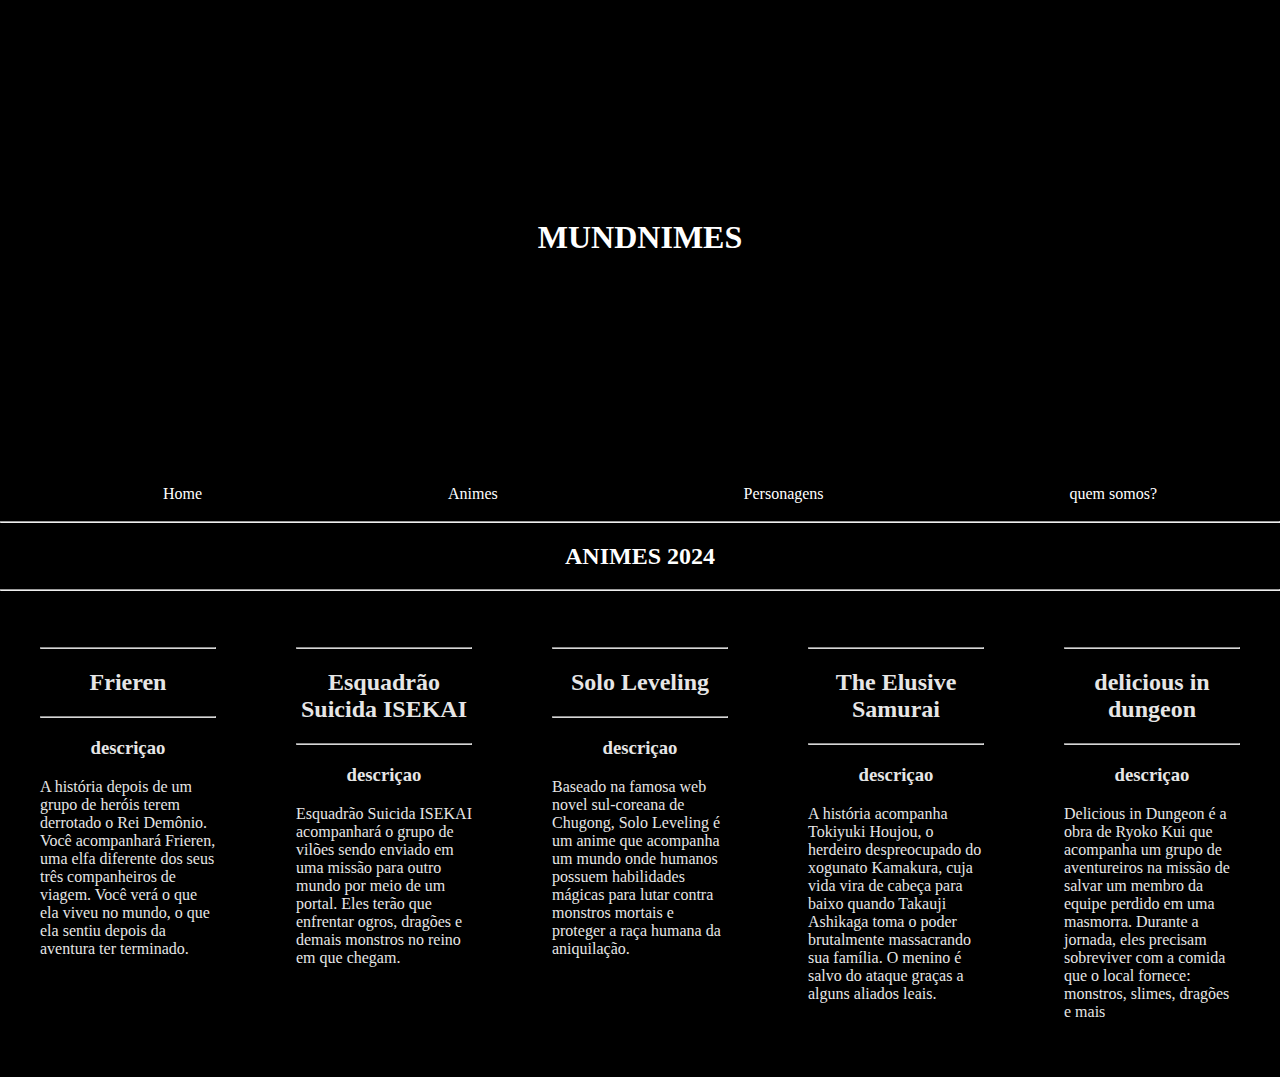
==== Animes.html @ 79600f7b "comite inicial" ====
<!DOCTYPE html>
<html lang="en">
<head>
    <meta charset="UTF-8">
    <meta name="viewport" content="width=device-width, initial-scale=1.0">
    <title>Animes</title>
    <link rel="stylesheet" href="estilo.css">
</head>
<body>
    <div>
        <div id="titulo">   
        <h1 id="txttitu">MundNimes</h1>
        </div>
        <ul id="itensmenu">
            
            <li id="itens"><a href="index.html">Home</a></li>
            <li id="itens"><a href="Animes.html">Animes</a></li>
            <li id="itens"><a href="Personagens.html">Personagens</a></li>
            <li id="itens"><a href="quemsomos.html">quem somos?</a></li>
        </ul>
        </div>

        <div>
            <hr>
            <h2 style="color: white; text-align: center; text-transform: uppercase;">animes 2024</h2>
            <hr>
        </div>
        <div id="animes">
        <div class="animebox" id="Frieren">
            <div id="conteudoanime">
            <hr>
            <h2 id="tituloanime">Frieren</h2>
            <hr>
            <h3 style="text-align: center;">descriçao</h3>
            <p id="descriçao">A história depois de um grupo de heróis terem derrotado o Rei Demônio. Você acompanhará Frieren, uma elfa diferente dos seus três companheiros de viagem. Você verá o que ela viveu no mundo, o que ela sentiu depois da aventura ter terminado.</p>
       </div> 
    </div>
    <div class="animebox" id="EsquadrãoSuicidaISEKAI">
        <div id="conteudoanime">
        <hr>
        <h2 id="tituloanime">Esquadrão Suicida ISEKAI</h2>
        <hr>
        <h3 style="text-align: center;">descriçao</h3>
        <p id="descriçao">Esquadrão Suicida ISEKAI acompanhará o grupo de vilões sendo enviado em uma missão para outro mundo por meio de um portal. Eles terão que enfrentar ogros, dragões e demais monstros no reino em que chegam.</p>
   </div> 
</div>
<div class="animebox" id="SoloLeveling">
    <div id="conteudoanime">
    <hr>
    <h2 id="tituloanime">Solo Leveling</h2>
    <hr>
    <h3 style="text-align: center;">descriçao</h3>
    <p id="descriçao">Baseado na famosa web novel sul-coreana de Chugong, Solo Leveling é um anime que acompanha um mundo onde humanos possuem habilidades mágicas para lutar contra monstros mortais e proteger a raça humana da aniquilação.</p>
</div> 
</div>
<div class="animebox" id="TheElusiveSamurai">
    <div id="conteudoanime">
    <hr>
    <h2 id="tituloanime">The Elusive Samurai</h2>
    <hr>
    <h3 style="text-align: center;">descriçao</h3>
    <p id="descriçao">A história acompanha Tokiyuki Houjou, o herdeiro despreocupado do xogunato Kamakura, cuja vida vira de cabeça para baixo quando Takauji Ashikaga toma o poder brutalmente massacrando sua família. O menino é salvo do ataque graças a alguns aliados leais.</p>
</div> 
</div>
<div class="animebox" id="deliciousindungeon">
    <div id="conteudoanime">
    <hr>
    <h2 id="tituloanime">delicious in dungeon</h2>
    <hr>
    <h3 style="text-align: center;">descriçao</h3>
    <p id="descriçao">Delicious in Dungeon é a obra de Ryoko Kui que acompanha um grupo de aventureiros na missão de salvar um membro da equipe perdido em uma masmorra. Durante a jornada, eles precisam sobreviver com a comida que o local fornece: monstros, slimes, dragões e mais</p>
</div> 
</div>

        </div>
</body>
</html>
---- estilo.css ----
body{
    margin: 0px;
    background-color: black;
}
#areaconteudo{
    padding-left: 50px;
    padding-right: 50px;
    color: white;
}
#txttitu{
    background: black;
    display:inline-flex;
    padding: 10px;
    margin: 1%;
    transition: background 1s ease-in-out;
}

#titulo{
    
    padding: 1px;
    color:white;
    text-align: center;
    text-transform: uppercase;
    background-image: url("https://www.animeunited.com.br/oomtumtu/2020/04/weeklyshonenjump-capa-e1586360162740-1024x579.jpg");
    background-position: center;
    background-size:cover;
    margin: 0 ;
    transition: padding 1s ease-in-out ;
}
#titulo:hover #txttitu{
    background: rgba(0, 0, 0, 0.322);
}
#titulo:hover {
    padding: 200px;

}


#itensmenu{
    display: flex; 
    list-style-type:none;
    justify-content:space-around;
    margin: 0;
    color: white;
    background: black;
    
}
#itens{
    padding: 10px;
}
#itens:hover{
    border-top: solid 1px white;
}
#tdi{
    position: relative;
    width: 300px;
    height:200px;
    overflow: hidden;
}

.imagem{
    position: absolute;
    top: 0;
    left: 0;
    width: 100%;
    height: 100%;
    opacity: 0;
    transition: opacity 1s ease-in-out;
}

.ativa{
    opacity: 1;
}

#txtanime{
    color: white;  
}

#txtanime #tdi{
    margin: 0 auto;
}
#txtanime h2{
    text-align: center;
}

/* Dispostivos Largos (laptops/desktops, 992px para cima) 
@media only screen and (min-width: 992px) {
    #tdi{
        position: relative;
        width: 680px;
        height:500px;
        overflow: hidden;
    }
}
*/
a{
    text-decoration: none;
    text-transform: none;
    color: white;
}
#tituloanime{
    text-align: center;
}

#animes{
    display: flex;
}
#conteudoanime{
    background: black;
    opacity: 90%;
    padding: 20px;
}


#Frieren{
    box-sizing: border-box;
    min-width:0;
    flex: 1;
    color: white;
    display: inline-flex; 
    background: black;
    padding: 20px;
    background-image: url(https://www.crunchyroll.com/imgsrv/display/thumbnail/480x720/catalog/crunchyroll/f446d7a2a155c6120742978fb528fb82.jpe);
    background-position: center;
    background-size: cover;
   
}

#EsquadrãoSuicidaISEKAI{
    box-sizing: border-box;
    min-width:0;
    flex: 1;
    color: white;
    display: inline-flex; 
    background: black;
    padding: 20px;
    background-image: url("https://a.storyblok.com/f/178900/750x1064/4bc5b2ee54/arlequina-esquadrao-suicida-isekai.png");
    background-position: center;
    background-size:cover;
  
}

#SoloLeveling {
    box-sizing: border-box;
    min-width:0;
    flex: 1;
    color: white;
    display: inline-flex; 
    background: black;
    padding: 20px;
    background-image: url("https://uploads.jovemnerd.com.br/wp-content/uploads/2023/09/f5pzp_3xsaav9in__m300201-760x1074.jpg");
    background-position: center;
    background-size:cover;
  

}

#TheElusiveSamurai{
    box-sizing: border-box;
    min-width:0;
    flex: 1;
    color: white;
    display:inline-flex;
    background: black;
    padding: 20px;
    background-image: url("https://a.storyblok.com/f/178900/1200x1712/1a1935c865/the-elusive-samurai-first-main-visual.jpg/m/filters:quality(95)format(webp)");
    background-position: center;
    background-size:cover;
    
}
#deliciousindungeon{
    box-sizing: border-box;
    min-width:0;
    flex: 1;
    color: white;
    display:inline-flex;
    background: black;
    padding: 20px;
    background-image: url("https://m.media-amazon.com/images/M/MV5BOTFlOTIwYjQtNTJhNS00YmRmLWE5NTgtZjc4NjNjNzZhNzI3XkEyXkFqcGdeQXVyMTEzMTI1Mjk3._V1_FMjpg_UX1000_.jpg");
    background-position: center;
    background-size:cover;
    
}

#tituquemsomos{
    text-align: center;
    color: white;
}

.personagemimg{
   margin: 0;
    color: white;
    display: flex; 
    background: black;
    background-position: center;
    background-size: cover;
    width: 200px; /* Defina a largura desejada */
    height: 300px; /* Defina a altura desejada */
}


#Naruto{
    
    background-image: url(https://www.freepnglogos.com/uploads/naruto-png/anim-genes-akatsuki-karasu-renders-naruto-8.png);
    
}
#Goku{

    background-image: url("https://images-wixmp-ed30a86b8c4ca887773594c2.wixmp.com/f/333eb203-1269-4a75-923b-bc8266d2a767/d6btlt6-a951a419-5216-40c2-9a56-c7c0bec2513e.png?token=eyJ0eXAiOiJKV1QiLCJhbGciOiJIUzI1NiJ9.[base64].16rSo7r-HBNO6dxE3IQ_YSvfUG42r8ssviNCgJUwmMg");

}
#Luffy{
    
    background-image: url("https://ongpng.com/wp-content/uploads/2023/07/luffy-jumping-1.png");
   
}
#Ichigo{
   
    background-image: url("https://www.pngall.com/wp-content/uploads/13/Ichigo-Kurosaki-Bleach-Transparent.png");

}
#Gon{

    background-image: url("https://i.pinimg.com/originals/09/ed/33/09ed33fcd34919d71ce985bb2cdd18b3.png");
    
}
#Yagami{
    
    background-image: url("https://www.pikpng.com/pngl/b/240-2400279_photo-v2-light-yagami-death-note-cosplay-clipart.png");
    
}
#Seiya{
    
    background-image: url("https://i.pinimg.com/originals/16/0c/ff/160cff418f023094911f9dc42d757065.png");
    
}
#SailorMoon{
    background-image: url("https://www.pinsonfire.com/cdn/shop/products/FiGPiN_925_Sailor_Moon_Salute_Glitter_Variant_SAILOR_MOON_COMBO_1_1024x1024.png?v=1663045836");
}
#yugioh{
    background-image: url("https://i.pinimg.com/originals/1c/c9/c5/1cc9c5d05eb7724ce7d4fb612b17c722.png");
}
#yuyuhakusho{

    background-image: url("https://reversodocombo.files.wordpress.com/2016/04/yusuke_urameshi.png?w=226&h=332");
}
#sakura{
    background-image: url("https://uploads.jovemnerd.com.br/wp-content/uploads/2017/09/ts-chara_item-1-l.png");
}
#pokemon{
    background-image: url("https://freepngimg.com/thumb/pokemon/109859-ketchum-ash-free-download-png-hd.png");
}

#nomeperso{
    color: white;
    text-align: center;
}
#stars{
    color: gold;
    text-align: center;
}

/*area quem somos kkkk */
#areaestudantes table{
    display: flex;
    justify-content: space-evenly;
}
#josue{
    border-radius: 60%;
    height: 300px;
    width: 300px;
}
#bezalel{
    border-radius: 60%;
    height: 300px;
    width: 300px;
}
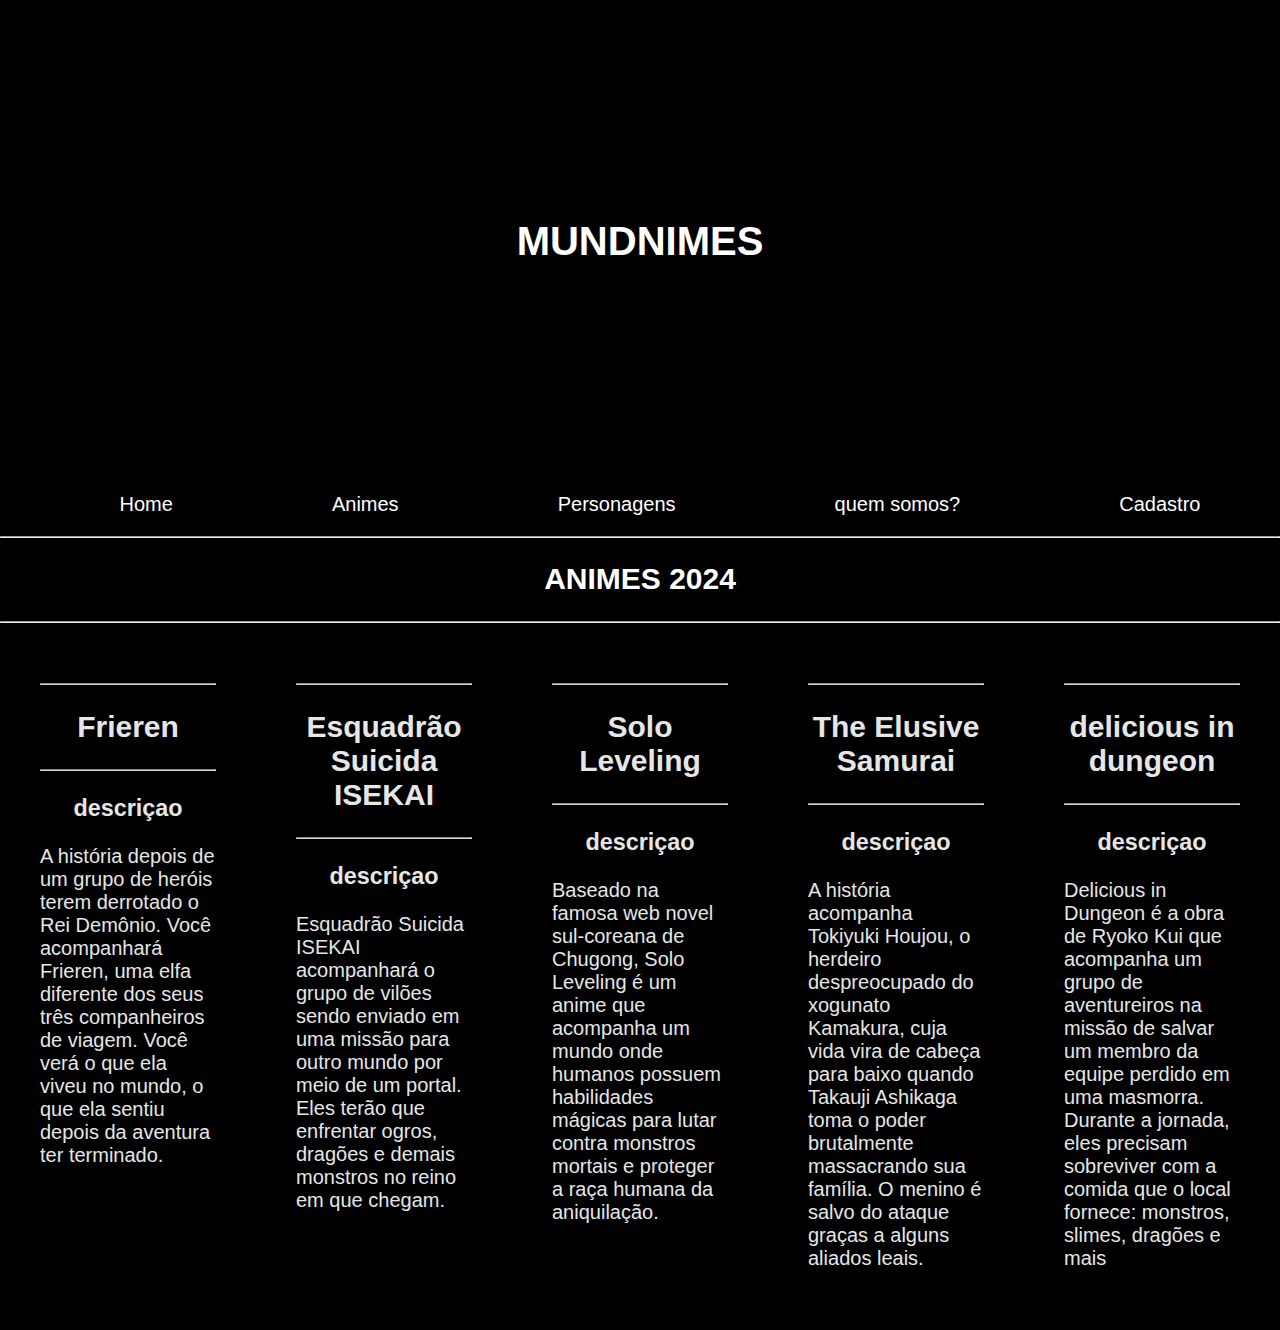
==== commit 204f1995: "semifinalizaçao" ====
--- a/Animes.html
+++ b/Animes.html
@@ -13,11 +13,12 @@
         </div>
         <ul id="itensmenu">
             
-            <li id="itens"><a href="index.html">Home</a></li>
-            <li id="itens"><a href="Animes.html">Animes</a></li>
-            <li id="itens"><a href="Personagens.html">Personagens</a></li>
-            <li id="itens"><a href="quemsomos.html">quem somos?</a></li>
-        </ul>
+                    <li id="itens"><a href="index.html">Home</a></li>
+                    <li id="itens"><a href="Animes.html">Animes</a></li>
+                    <li id="itens"><a href="Personagens.html">Personagens</a></li>
+                    <li id="itens"><a href="quemsomos.html">quem somos?</a></li>
+                    <li id="itens"><a href="formulario_estudante.html">Cadastro</a></li>
+                    </ul>
         </div>
 
         <div>
--- a/estilo.css
+++ b/estilo.css
@@ -1,10 +1,13 @@
 body{
     margin: 0px;
     background-color: black;
+    font-family: Arial, Helvetica, sans-serif;
+    font-size: 20px;
+    color: white;
 }
 #areaconteudo{
-    padding-left: 50px;
-    padding-right: 50px;
+    padding-left: 90px;
+    padding-right: 90px;
     color: white;
 }
 #txttitu{
@@ -53,8 +56,8 @@
 }
 #tdi{
     position: relative;
-    width: 300px;
-    height:200px;
+    width: 370px;
+    height:270px;
     overflow: hidden;
 }
 
@@ -187,79 +190,6 @@
     color: white;
 }
 
-.personagemimg{
-   margin: 0;
-    color: white;
-    display: flex; 
-    background: black;
-    background-position: center;
-    background-size: cover;
-    width: 200px; /* Defina a largura desejada */
-    height: 300px; /* Defina a altura desejada */
-}
-
-
-#Naruto{
-    
-    background-image: url(https://www.freepnglogos.com/uploads/naruto-png/anim-genes-akatsuki-karasu-renders-naruto-8.png);
-    
-}
-#Goku{
-
-    background-image: url("https://images-wixmp-ed30a86b8c4ca887773594c2.wixmp.com/f/333eb203-1269-4a75-923b-bc8266d2a767/d6btlt6-a951a419-5216-40c2-9a56-c7c0bec2513e.png?token=eyJ0eXAiOiJKV1QiLCJhbGciOiJIUzI1NiJ9.[base64].16rSo7r-HBNO6dxE3IQ_YSvfUG42r8ssviNCgJUwmMg");
-
-}
-#Luffy{
-    
-    background-image: url("https://ongpng.com/wp-content/uploads/2023/07/luffy-jumping-1.png");
-   
-}
-#Ichigo{
-   
-    background-image: url("https://www.pngall.com/wp-content/uploads/13/Ichigo-Kurosaki-Bleach-Transparent.png");
-
-}
-#Gon{
-
-    background-image: url("https://i.pinimg.com/originals/09/ed/33/09ed33fcd34919d71ce985bb2cdd18b3.png");
-    
-}
-#Yagami{
-    
-    background-image: url("https://www.pikpng.com/pngl/b/240-2400279_photo-v2-light-yagami-death-note-cosplay-clipart.png");
-    
-}
-#Seiya{
-    
-    background-image: url("https://i.pinimg.com/originals/16/0c/ff/160cff418f023094911f9dc42d757065.png");
-    
-}
-#SailorMoon{
-    background-image: url("https://www.pinsonfire.com/cdn/shop/products/FiGPiN_925_Sailor_Moon_Salute_Glitter_Variant_SAILOR_MOON_COMBO_1_1024x1024.png?v=1663045836");
-}
-#yugioh{
-    background-image: url("https://i.pinimg.com/originals/1c/c9/c5/1cc9c5d05eb7724ce7d4fb612b17c722.png");
-}
-#yuyuhakusho{
-
-    background-image: url("https://reversodocombo.files.wordpress.com/2016/04/yusuke_urameshi.png?w=226&h=332");
-}
-#sakura{
-    background-image: url("https://uploads.jovemnerd.com.br/wp-content/uploads/2017/09/ts-chara_item-1-l.png");
-}
-#pokemon{
-    background-image: url("https://freepngimg.com/thumb/pokemon/109859-ketchum-ash-free-download-png-hd.png");
-}
-
-#nomeperso{
-    color: white;
-    text-align: center;
-}
-#stars{
-    color: gold;
-    text-align: center;
-}
-
 /*area quem somos kkkk */
 #areaestudantes table{
     display: flex;
@@ -274,4 +204,22 @@
     border-radius: 60%;
     height: 300px;
     width: 300px;
+}
+
+
+/*rodape*/
+#rodape{
+    text-align: center;
+    border: solid 1px white;
+    padding: 10px;
+    
+    
+}
+
+#btnreturn{
+    background: transparent;
+}
+#btnreturn:hover{
+    background: white;
+    color: black;
 }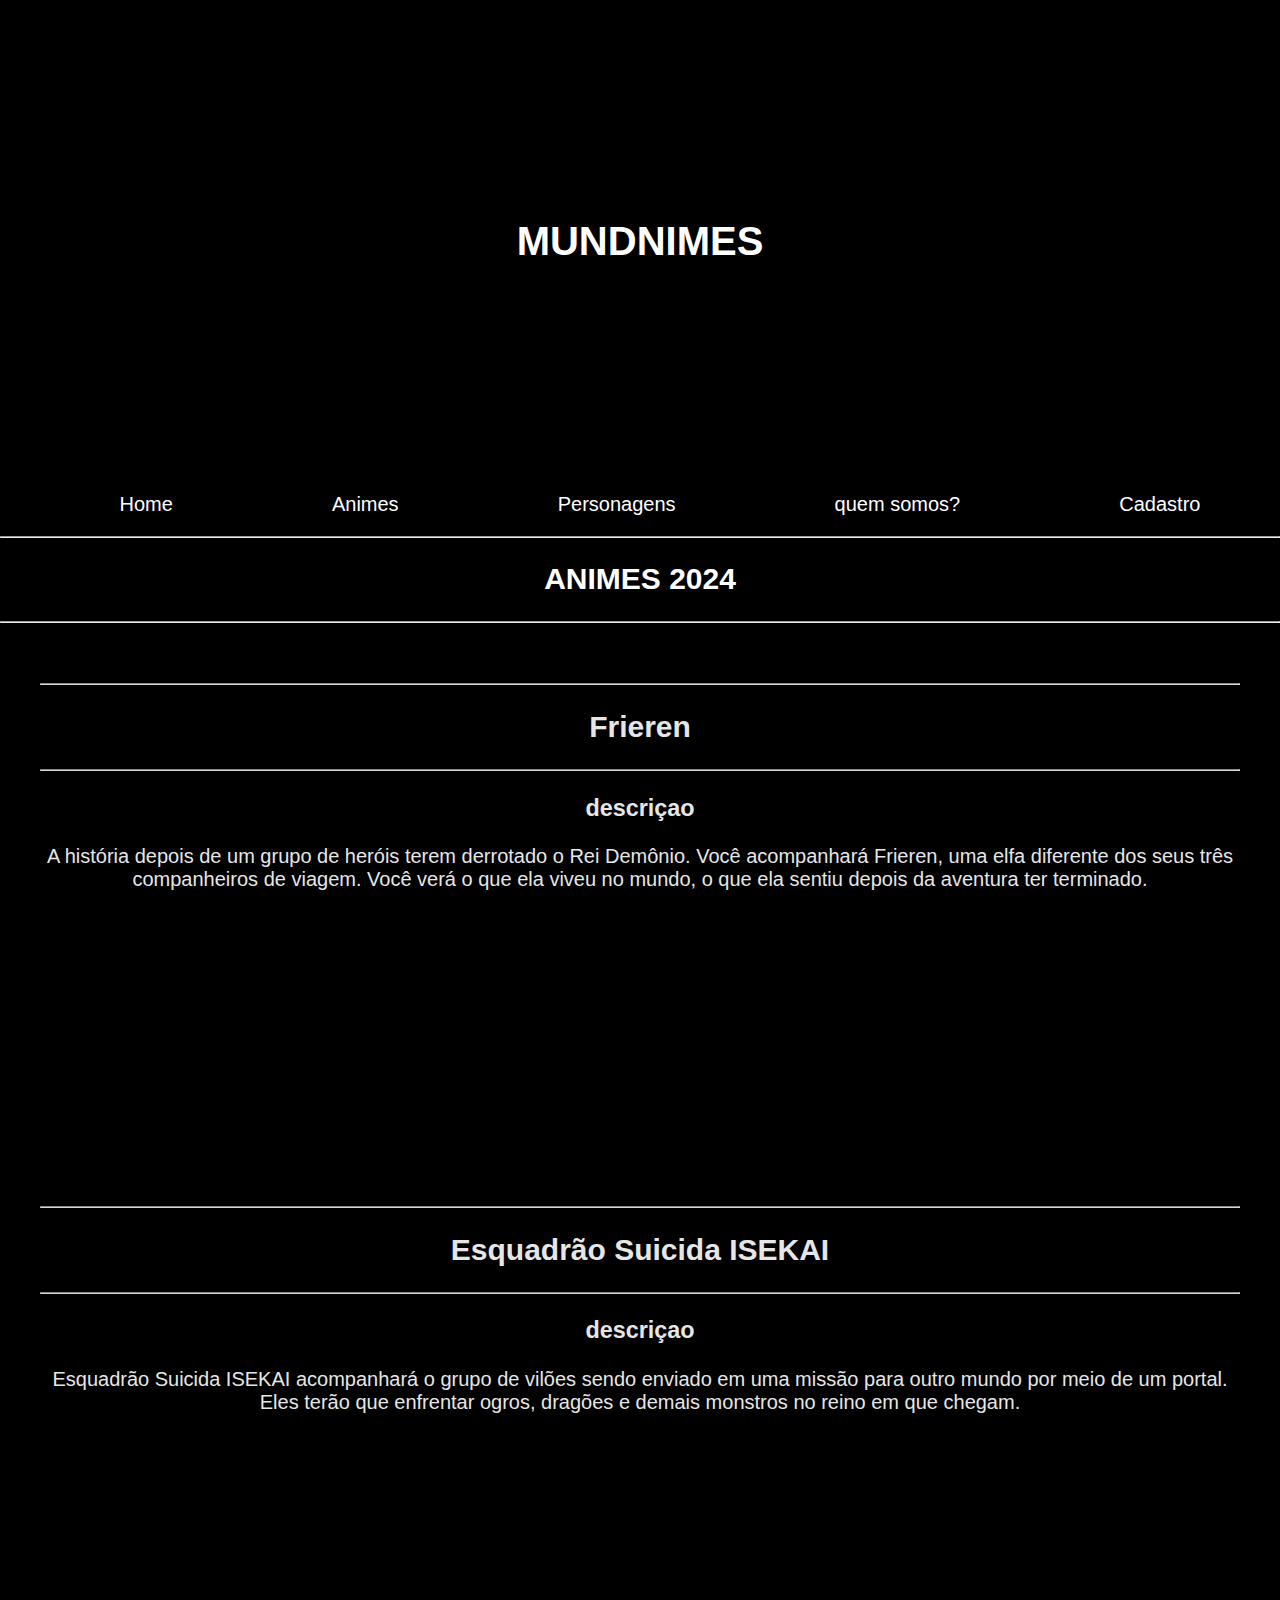
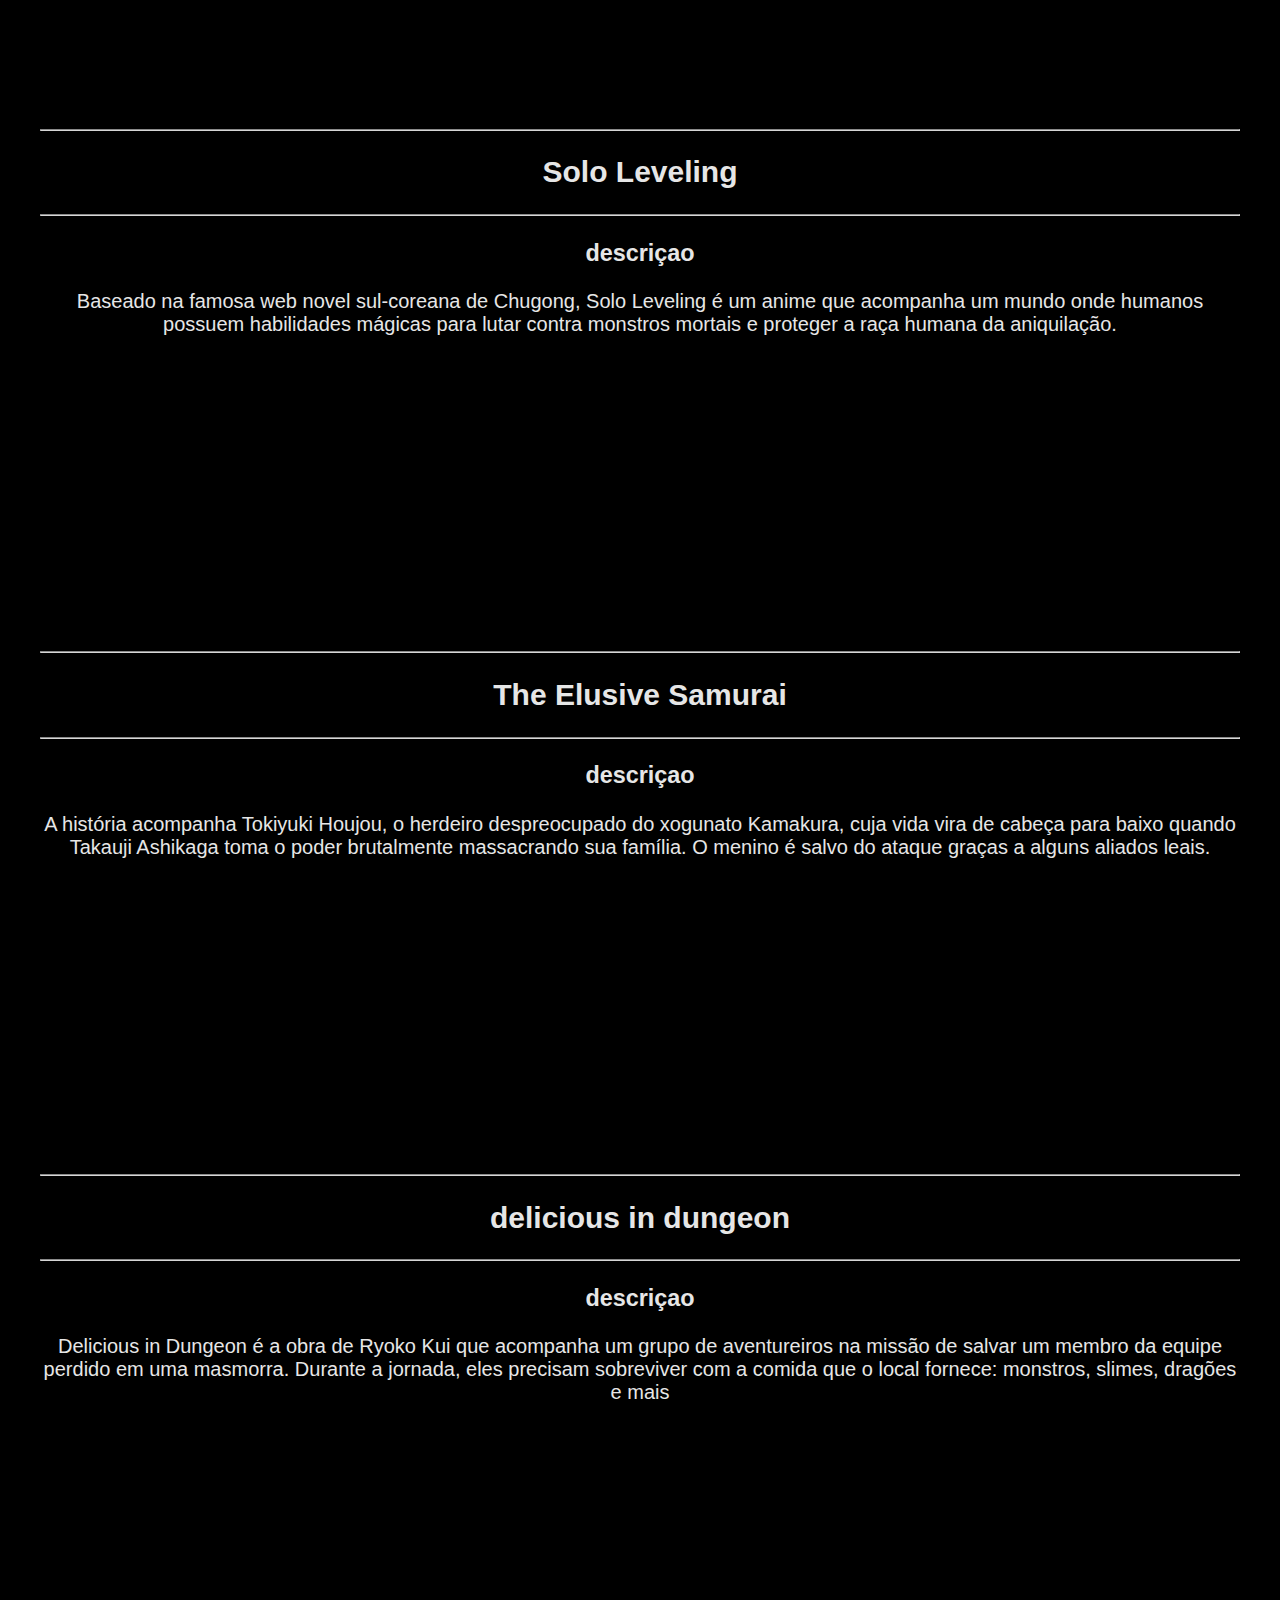
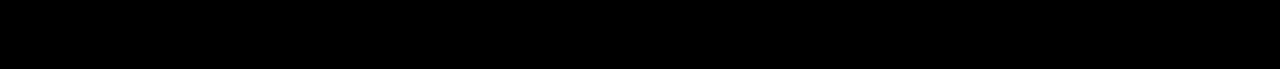
==== commit 1cc813c6: "atualizaçao animes" ====
--- a/Animes.html
+++ b/Animes.html
@@ -27,15 +27,18 @@
             <hr>
         </div>
         <div id="animes">
+
         <div class="animebox" id="Frieren">
             <div id="conteudoanime">
             <hr>
             <h2 id="tituloanime">Frieren</h2>
             <hr>
             <h3 style="text-align: center;">descriçao</h3>
-            <p id="descriçao">A história depois de um grupo de heróis terem derrotado o Rei Demônio. Você acompanhará Frieren, uma elfa diferente dos seus três companheiros de viagem. Você verá o que ela viveu no mundo, o que ela sentiu depois da aventura ter terminado.</p>
-       </div> 
+            <p id="descriçao">A história depois de um grupo de heróis terem derrotado o Rei Demônio. Você acompanhará Frieren, uma elfa diferente dos seus três companheiros de viagem. Você verá o que ela viveu no mundo, o que ela sentiu depois da aventura ter terminado.</p> 
+            <iframe id="video" width="300" height="200" src="https://www.youtube.com/embed/eXjbk-4ljgc" frameborder="0" allowfullscreen ></iframe>
+        </div> 
     </div>
+
     <div class="animebox" id="EsquadrãoSuicidaISEKAI">
         <div id="conteudoanime">
         <hr>
@@ -43,8 +46,10 @@
         <hr>
         <h3 style="text-align: center;">descriçao</h3>
         <p id="descriçao">Esquadrão Suicida ISEKAI acompanhará o grupo de vilões sendo enviado em uma missão para outro mundo por meio de um portal. Eles terão que enfrentar ogros, dragões e demais monstros no reino em que chegam.</p>
-   </div> 
+        <iframe id="video" width="300" height="200" src="https://www.youtube.com/embed/qLz7F7VlBfY" frameborder="0" allowfullscreen ></iframe>
+    </div> 
 </div>
+
 <div class="animebox" id="SoloLeveling">
     <div id="conteudoanime">
     <hr>
@@ -52,8 +57,10 @@
     <hr>
     <h3 style="text-align: center;">descriçao</h3>
     <p id="descriçao">Baseado na famosa web novel sul-coreana de Chugong, Solo Leveling é um anime que acompanha um mundo onde humanos possuem habilidades mágicas para lutar contra monstros mortais e proteger a raça humana da aniquilação.</p>
+    <iframe id="video" width="300" height="200" src="https://www.youtube.com/embed/eXjbk-4ljgc" frameborder="0" allowfullscreen ></iframe>
 </div> 
 </div>
+
 <div class="animebox" id="TheElusiveSamurai">
     <div id="conteudoanime">
     <hr>
@@ -61,8 +68,10 @@
     <hr>
     <h3 style="text-align: center;">descriçao</h3>
     <p id="descriçao">A história acompanha Tokiyuki Houjou, o herdeiro despreocupado do xogunato Kamakura, cuja vida vira de cabeça para baixo quando Takauji Ashikaga toma o poder brutalmente massacrando sua família. O menino é salvo do ataque graças a alguns aliados leais.</p>
+    <iframe id="video" width="300" height="200" src="https://www.youtube.com/embed/eXjbk-4ljgc" frameborder="0" allowfullscreen ></iframe>
 </div> 
 </div>
+
 <div class="animebox" id="deliciousindungeon">
     <div id="conteudoanime">
     <hr>
@@ -70,6 +79,8 @@
     <hr>
     <h3 style="text-align: center;">descriçao</h3>
     <p id="descriçao">Delicious in Dungeon é a obra de Ryoko Kui que acompanha um grupo de aventureiros na missão de salvar um membro da equipe perdido em uma masmorra. Durante a jornada, eles precisam sobreviver com a comida que o local fornece: monstros, slimes, dragões e mais</p>
+    <iframe id="video" width="300" height="200" src="https://www.youtube.com/embed/eXjbk-4ljgc" frameborder="0" allowfullscreen ></iframe>
+
 </div> 
 </div>
 
--- a/estilo.css
+++ b/estilo.css
@@ -106,14 +106,20 @@
 }
 
 #animes{
-    display: flex;
+    display: block;
+    flex-wrap: wrap;
 }
 #conteudoanime{
     background: black;
     opacity: 90%;
     padding: 20px;
-}
-
+    display: inline-block;
+    justify-content: center;
+}
+
+.animebox{
+    text-align: center;
+}
 
 #Frieren{
     box-sizing: border-box;
@@ -184,7 +190,6 @@
     background-size:cover;
     
 }
-
 #tituquemsomos{
     text-align: center;
     color: white;
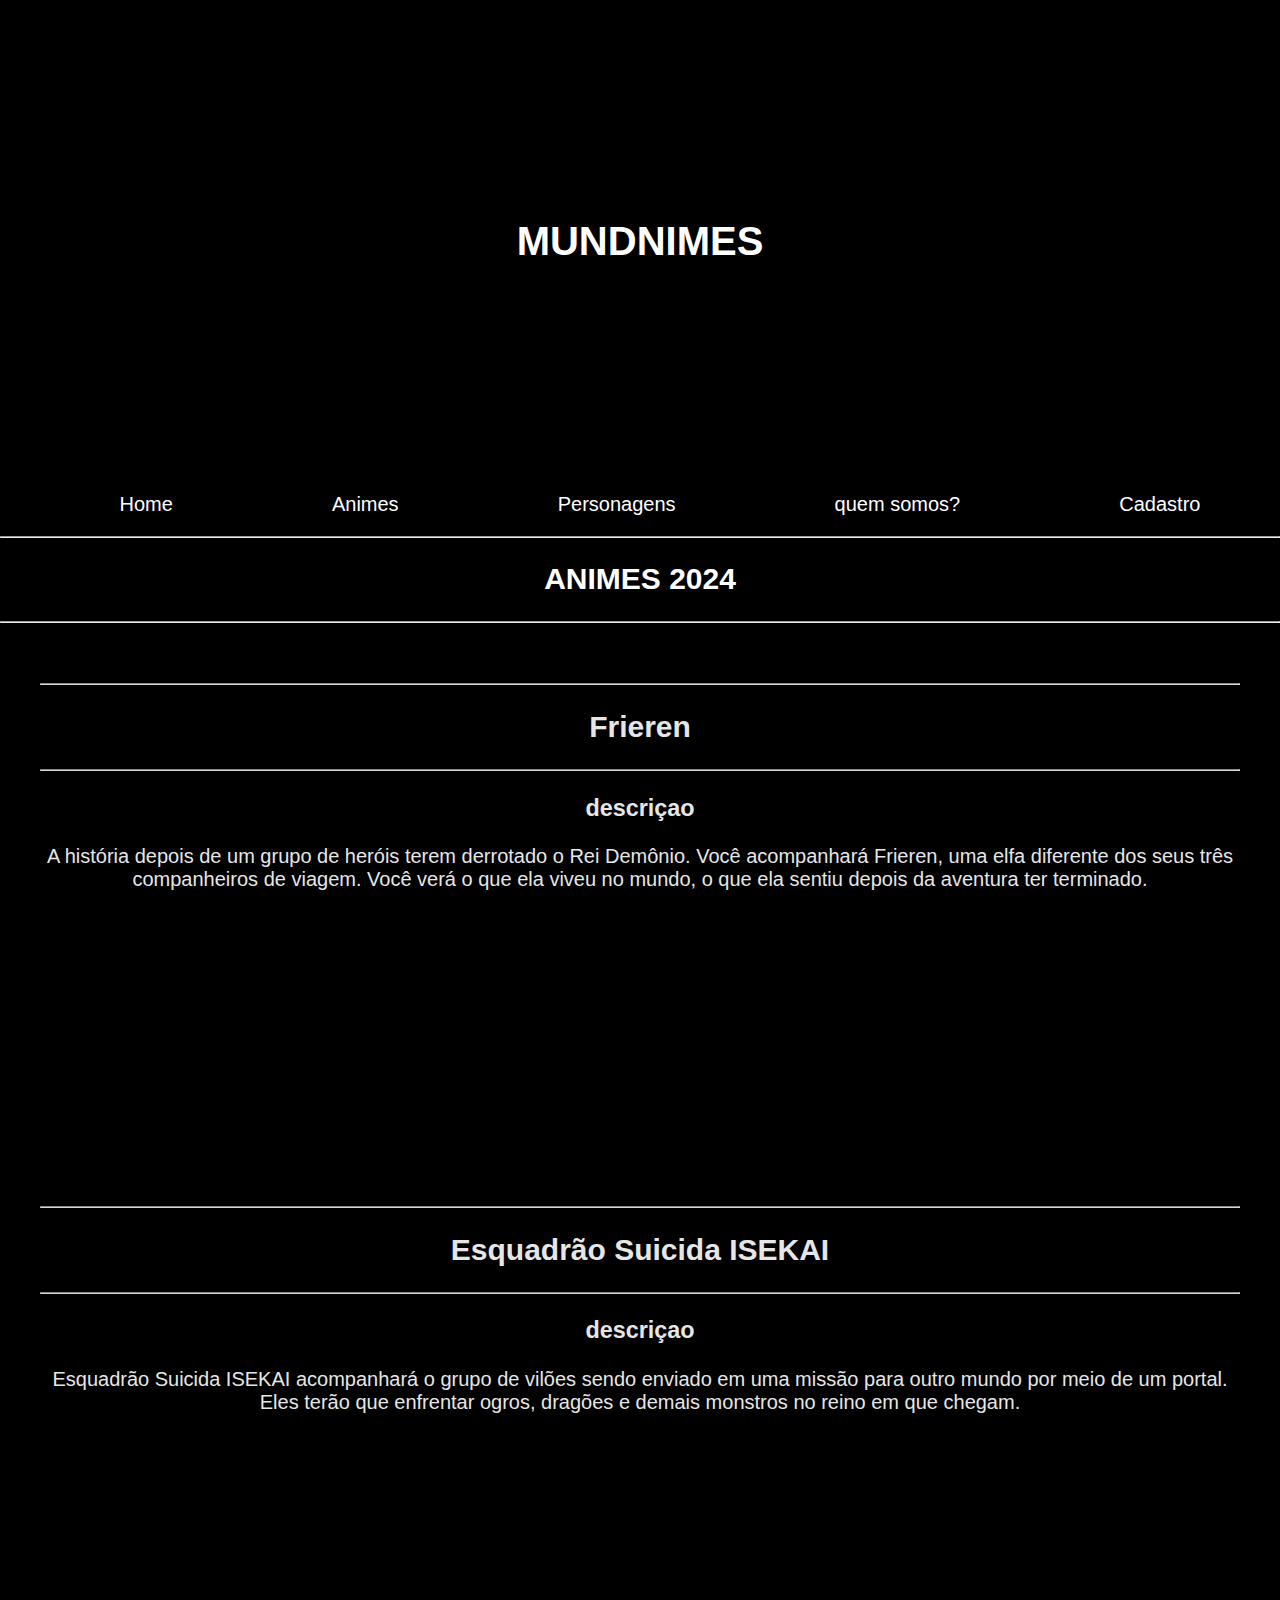
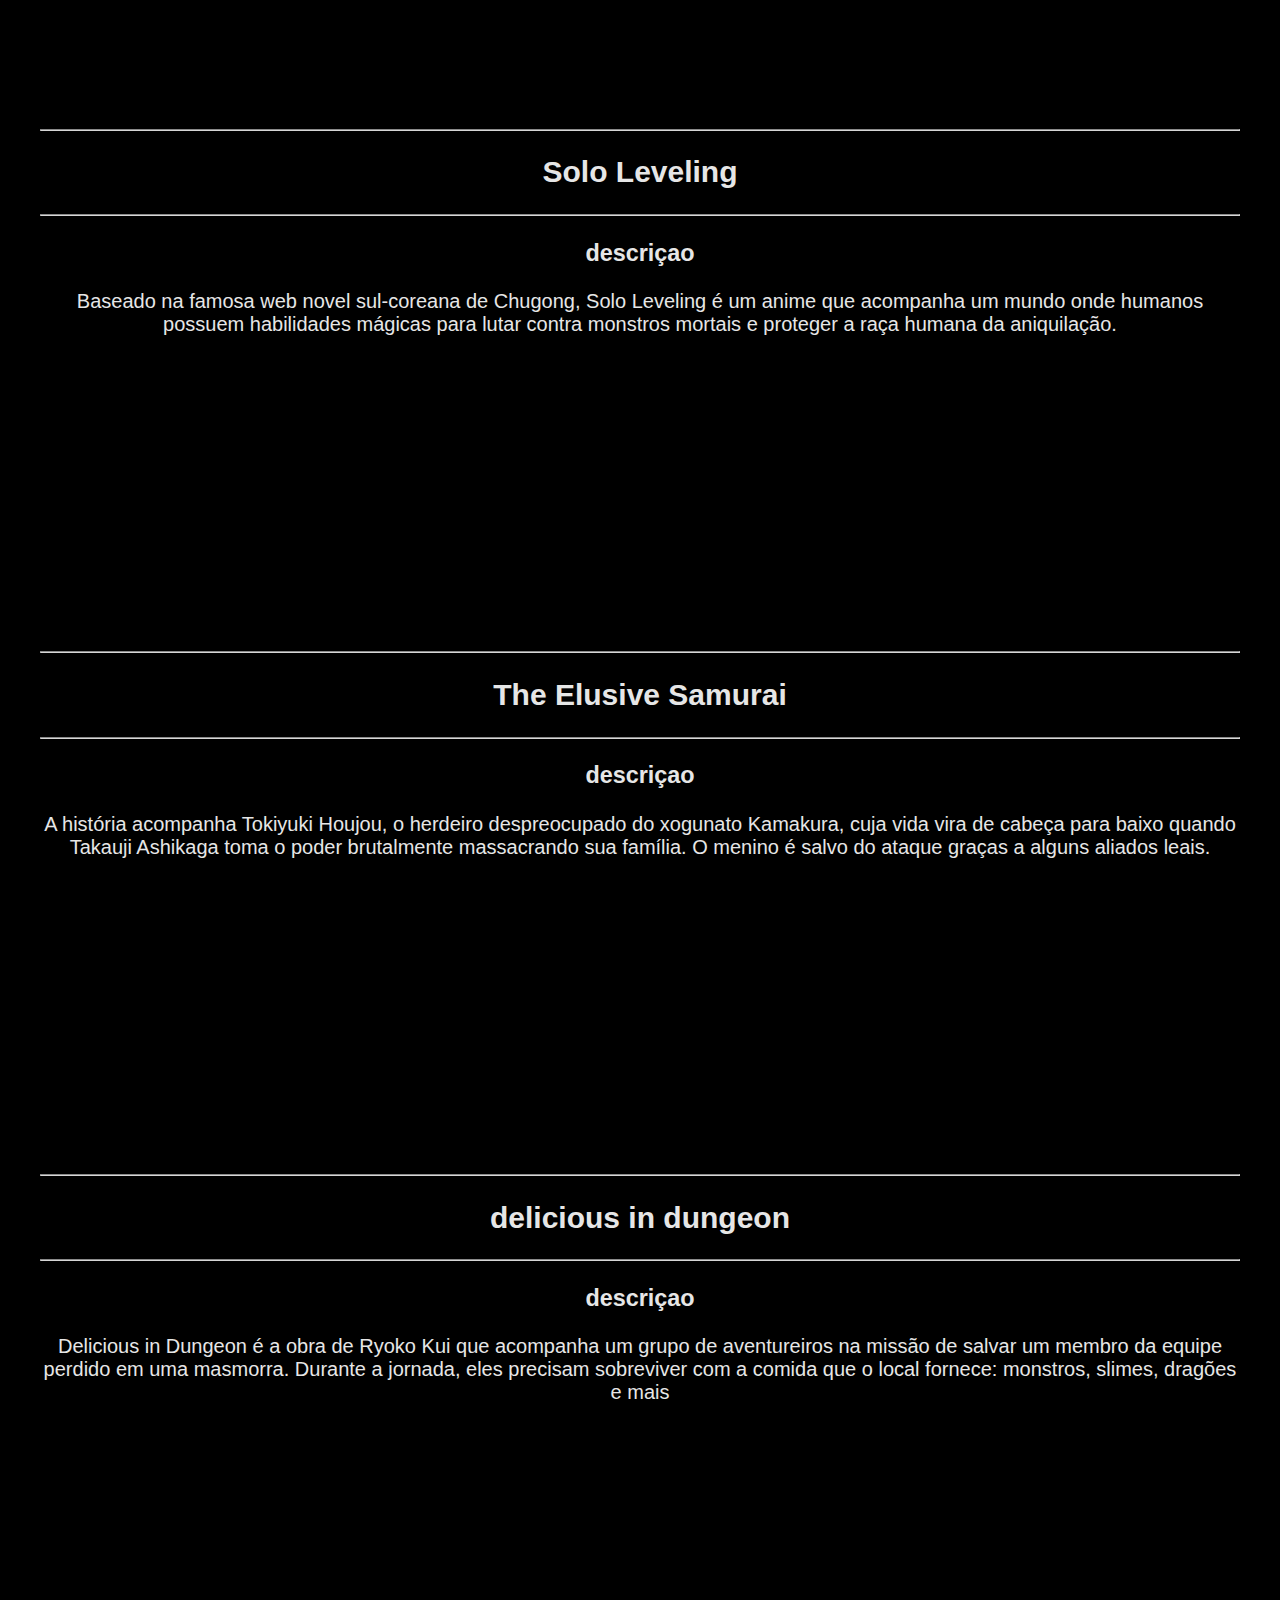
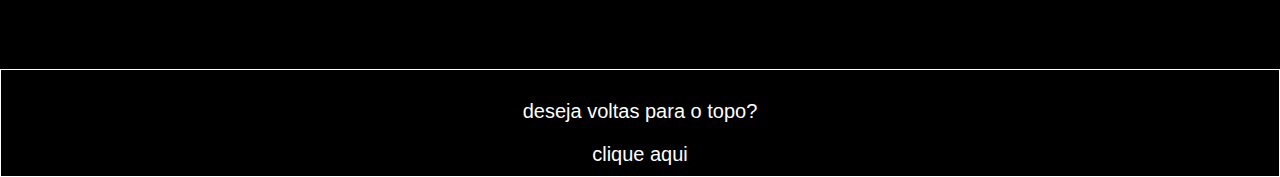
==== commit 2a85b99e: "comitefinal" ====
--- a/Animes.html
+++ b/Animes.html
@@ -21,7 +21,7 @@
                     </ul>
         </div>
 
-        <div>
+        <div id="topo">
             <hr>
             <h2 style="color: white; text-align: center; text-transform: uppercase;">animes 2024</h2>
             <hr>
@@ -57,7 +57,7 @@
     <hr>
     <h3 style="text-align: center;">descriçao</h3>
     <p id="descriçao">Baseado na famosa web novel sul-coreana de Chugong, Solo Leveling é um anime que acompanha um mundo onde humanos possuem habilidades mágicas para lutar contra monstros mortais e proteger a raça humana da aniquilação.</p>
-    <iframe id="video" width="300" height="200" src="https://www.youtube.com/embed/eXjbk-4ljgc" frameborder="0" allowfullscreen ></iframe>
+    <iframe id="video" width="300" height="200" src="https://www.youtube.com/embed/ujv2fLp3lU8" frameborder="0" allowfullscreen ></iframe>
 </div> 
 </div>
 
@@ -68,7 +68,7 @@
     <hr>
     <h3 style="text-align: center;">descriçao</h3>
     <p id="descriçao">A história acompanha Tokiyuki Houjou, o herdeiro despreocupado do xogunato Kamakura, cuja vida vira de cabeça para baixo quando Takauji Ashikaga toma o poder brutalmente massacrando sua família. O menino é salvo do ataque graças a alguns aliados leais.</p>
-    <iframe id="video" width="300" height="200" src="https://www.youtube.com/embed/eXjbk-4ljgc" frameborder="0" allowfullscreen ></iframe>
+    <iframe id="video" width="300" height="200" src="https://www.youtube.com/embed/xT9Aw2ud9XY" frameborder="0" allowfullscreen ></iframe>
 </div> 
 </div>
 
@@ -79,11 +79,14 @@
     <hr>
     <h3 style="text-align: center;">descriçao</h3>
     <p id="descriçao">Delicious in Dungeon é a obra de Ryoko Kui que acompanha um grupo de aventureiros na missão de salvar um membro da equipe perdido em uma masmorra. Durante a jornada, eles precisam sobreviver com a comida que o local fornece: monstros, slimes, dragões e mais</p>
-    <iframe id="video" width="300" height="200" src="https://www.youtube.com/embed/eXjbk-4ljgc" frameborder="0" allowfullscreen ></iframe>
+    <iframe id="video" width="300" height="200" src="https://www.youtube.com/embed/n5JEoD7keVo" frameborder="0" allowfullscreen ></iframe>
 
 </div> 
 </div>
-
+<div id="rodape">
+    <p>deseja voltas para o topo?</p>
+    <a id="btnreturn" href="#topo">clique aqui</a>
+</div>
         </div>
 </body>
 </html>